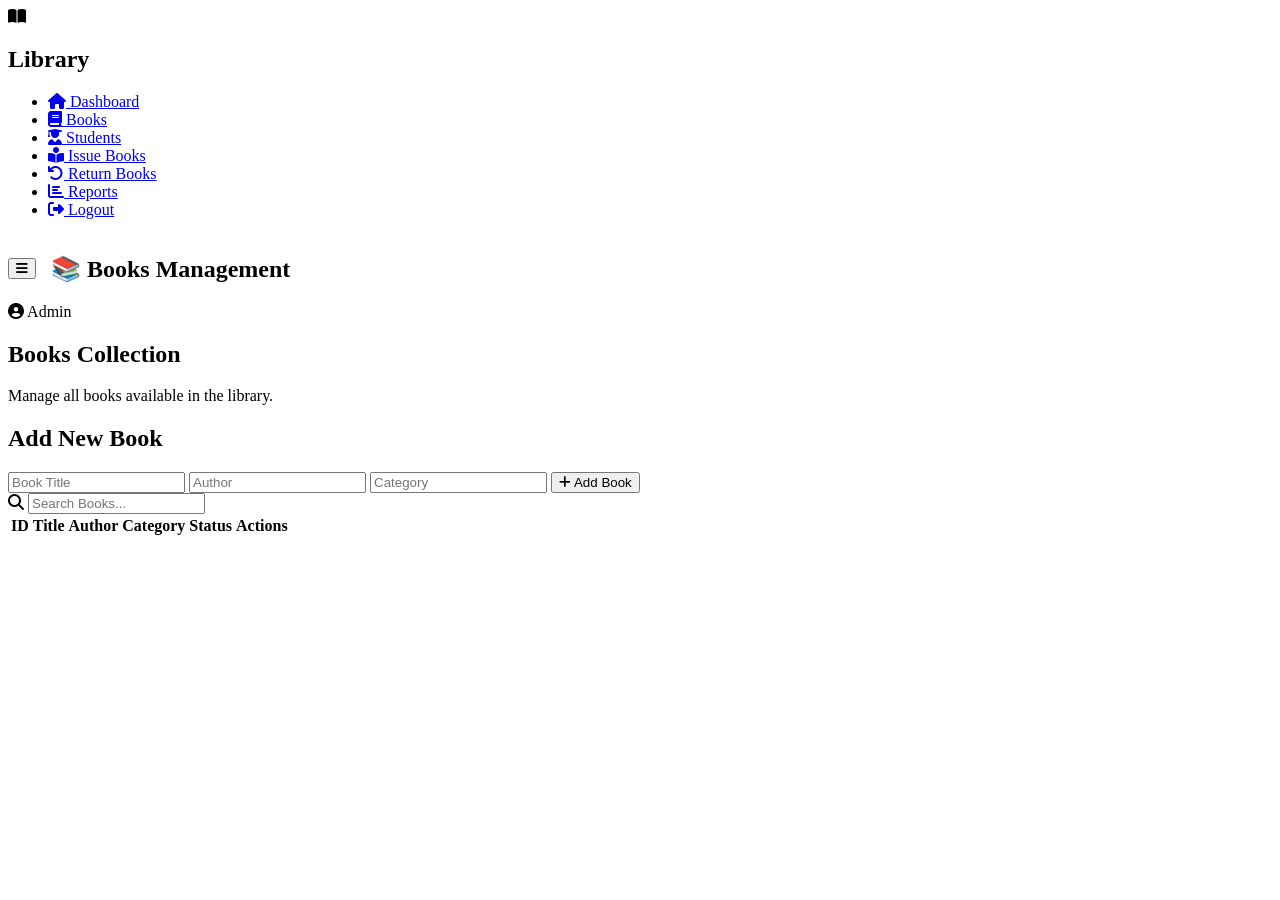
==== books.html @ 3b5f6921 "Add files via upload" ====
<!DOCTYPE html>
<html lang="en">

<head>

<meta charset="UTF-8">
<meta name="viewport" content="width=device-width, initial-scale=1.0">

<title>Books | Smart Library</title>

<link rel="stylesheet" href="css/style.css">

<link href="https://fonts.googleapis.com/css2?family=Poppins:wght@300;400;600;700&display=swap" rel="stylesheet">

<link rel="stylesheet"
href="https://cdnjs.cloudflare.com/ajax/libs/font-awesome/6.6.0/css/all.min.css">

</head>

<body>

<div class="layout">

    <!-- Sidebar -->

    <aside class="sidebar">

        <div class="sidebar-logo">

            <i class="fas fa-book-open"></i>

            <h2>Library</h2>

        </div>

        <ul class="menu">

            <li>
                <a href="dashboard.html">
                    <i class="fas fa-home"></i>
                    Dashboard
                </a>
            </li>

            <li class="active">
                <a href="books.html">
                    <i class="fas fa-book"></i>
                    Books
                </a>
            </li>

            <li>
                <a href="students.html">
                    <i class="fas fa-user-graduate"></i>
                    Students
                </a>
            </li>

            <li>
                <a href="issue.html">
                    <i class="fas fa-book-reader"></i>
                    Issue Books
                </a>
            </li>

            <li>
                <a href="return.html">
                    <i class="fas fa-undo"></i>
                    Return Books
                </a>
            </li>

            <li>
                <a href="reports.html">
                    <i class="fas fa-chart-bar"></i>
                    Reports
                </a>
            </li>

            <li>
                <a href="index.html">
                    <i class="fas fa-sign-out-alt"></i>
                    Logout
                </a>
            </li>

        </ul>

    </aside>

    <!-- Main -->

    <main class="main-content">

        <nav class="navbar">
            <div style="display:flex; align-items:center; gap:15px;">

        <button id="menuBtn">
            <i class="fas fa-bars"></i>
        </button>
        
            <h2>📚 Books Management</h2>
          </div> 
            <div class="profile">

                <i class="fas fa-user-circle"></i>

                Admin

            </div>

        </nav>

        <div class="container">

            <section class="welcome">

                <h2>Books Collection</h2>

                <p>Manage all books available in the library.</p>

            </section>

            <section class="form-container">

                <h2>Add New Book</h2>

                <div class="form">

                    <input
                    type="text"
                    id="title"
                    placeholder="Book Title">

                    <input
                    type="text"
                    id="author"
                    placeholder="Author">

                    <input
                    type="text"
                    id="category"
                    placeholder="Category">

                    <button onclick="addBook()">

                        <i class="fas fa-plus"></i>

                        Add Book

                    </button>

                </div>

            </section>

            <section class="searchBox">

                <i class="fas fa-search"></i>

                <input
                id="search"
                type="text"
                placeholder="Search Books..."
                onkeyup="searchBook()">

            </section>

            <section class="table-container">

                <table>

                    <thead>

                        <tr>

                            <th>ID</th>
                            <th>Title</th>
                            <th>Author</th>
                            <th>Category</th>
                            <th>Status</th>
                            <th>Actions</th>

                        </tr>

                    </thead>

                    <tbody id="bookTable">

                    </tbody>

                </table>

            </section>

        </div>

    </main>

</div>

<script src="js/script.js"></script>
<script src="js/chart.js"></script>
<script src="js/darkmode.js"></script>
<script src="js/sidebar.js"></script>

</body>

</html>
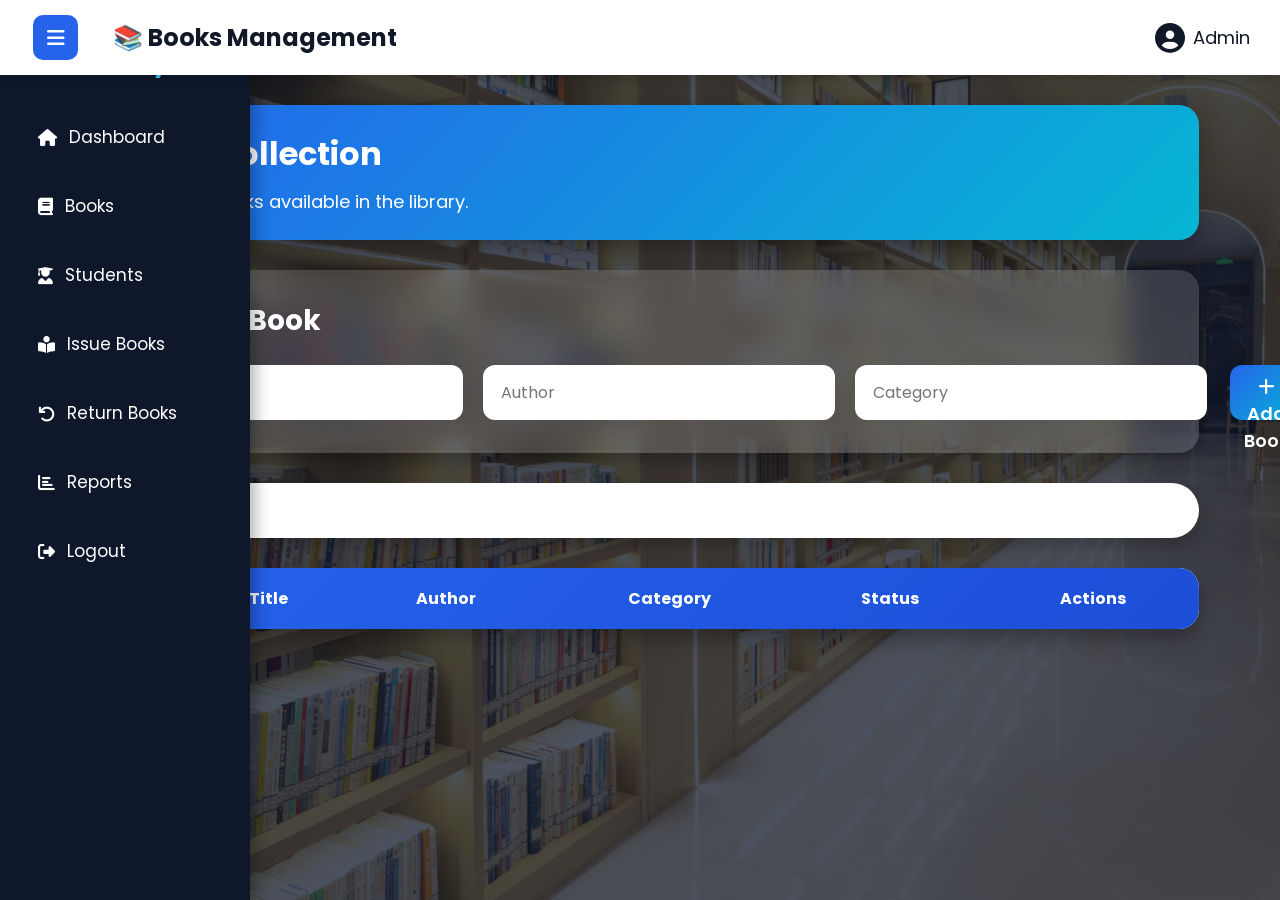
==== commit 75d061cf: "Update books.html" ====
--- a/books.html
+++ b/books.html
@@ -8,7 +8,7 @@
 
 <title>Books | Smart Library</title>
 
-<link rel="stylesheet" href="css/style.css">
+<link rel="stylesheet" href="style.css">
 
 <link href="https://fonts.googleapis.com/css2?family=Poppins:wght@300;400;600;700&display=swap" rel="stylesheet">
 
@@ -206,4 +206,4 @@
 
 </body>
 
-</html>+</html>
--- a/style.css
+++ b/style.css
@@ -0,0 +1,1118 @@
+/* ===========================================
+   Google Font
+=========================================== */
+@import url('https://fonts.googleapis.com/css2?family=Poppins:wght@300;400;500;600;700&display=swap');
+
+/* ===========================================
+   Reset
+=========================================== */
+*{
+    margin:0;
+    padding:0;
+    box-sizing:border-box;
+    font-family:'Poppins',sans-serif;
+}
+
+body{
+    background:
+    linear-gradient(rgba(15,23,42,.75),rgba(15,23,42,.75)),
+    url("../images/library.jpg");
+
+    background-size:cover;
+    background-position:center;
+    background-repeat:no-repeat;
+    background-attachment:fixed;
+    color:#fff;
+}
+
+/* ===========================================
+   Navbar
+=========================================== */
+
+.navbar{
+
+    width:100%;
+
+    height:75px;
+
+    display:flex;
+
+    justify-content:space-between;
+
+    align-items:center;
+
+    padding:0 40px;
+
+    background:rgba(255,255,255,.15);
+
+    backdrop-filter:blur(12px);
+
+    box-shadow:0 5px 15px rgba(0,0,0,.3);
+
+    position:sticky;
+
+    top:0;
+
+    z-index:1000;
+
+}
+
+.logo{
+
+    font-size:28px;
+
+    font-weight:700;
+
+}
+
+.logo i{
+
+    color:#ffd54f;
+
+    margin-right:10px;
+
+}
+
+.nav-right{
+
+    display:flex;
+
+    align-items:center;
+
+    gap:20px;
+
+}
+
+.profile{
+
+    display:flex;
+
+    align-items:center;
+
+    gap:8px;
+
+    font-size:18px;
+
+}
+
+.profile i{
+
+    font-size:30px;
+
+}
+
+#darkBtn{
+
+    width:45px;
+
+    height:45px;
+
+    border:none;
+
+    border-radius:50%;
+
+    cursor:pointer;
+
+    font-size:18px;
+
+    background:#2563eb;
+
+    color:white;
+
+    transition:.3s;
+
+}
+
+#darkBtn:hover{
+
+    transform:rotate(180deg);
+
+}
+
+/* ===========================================
+   Container
+=========================================== */
+
+.container{
+
+    width:92%;
+
+    margin:auto;
+
+    padding:30px 0;
+
+}
+
+/* ===========================================
+   Welcome Banner
+=========================================== */
+
+.welcome{
+
+    background:linear-gradient(135deg,#2563eb,#06b6d4);
+
+    padding:25px;
+
+    border-radius:20px;
+
+    margin-bottom:30px;
+
+    box-shadow:0 10px 25px rgba(0,0,0,.3);
+
+}
+
+.welcome h2{
+
+    font-size:32px;
+
+    margin-bottom:10px;
+
+}
+
+.welcome p{
+
+    font-size:18px;
+
+}
+
+/* ===========================================
+   Dashboard Cards
+=========================================== */
+
+.dashboard{
+
+    display:grid;
+
+    grid-template-columns:repeat(auto-fit,minmax(220px,1fr));
+
+    gap:20px;
+
+    margin-bottom:35px;
+
+}
+
+.card{
+
+    padding:25px;
+
+    border-radius:18px;
+
+    color:white;
+
+    position:relative;
+
+    overflow:hidden;
+
+    transition:.3s;
+
+    box-shadow:0 8px 20px rgba(0,0,0,.3);
+
+}
+
+.card:hover{
+
+    transform:translateY(-8px);
+
+}
+
+.card::before{
+
+    content:"";
+
+    position:absolute;
+
+    width:150px;
+
+    height:150px;
+
+    border-radius:50%;
+
+    background:rgba(255,255,255,.15);
+
+    right:-40px;
+
+    top:-40px;
+
+}
+
+.card i{
+
+    font-size:40px;
+
+    margin-bottom:15px;
+
+}
+
+.card h2{
+
+    font-size:36px;
+
+}
+
+.card p{
+
+    margin-top:8px;
+
+    font-size:18px;
+
+}
+
+.blue{
+
+    background:linear-gradient(135deg,#3b82f6,#06b6d4);
+
+}
+
+.green{
+
+    background:linear-gradient(135deg,#22c55e,#16a34a);
+
+}
+
+.orange{
+
+    background:linear-gradient(135deg,#f97316,#facc15);
+
+}
+
+.purple{
+
+    background:linear-gradient(135deg,#7c3aed,#c084fc);
+
+}
+/* ===========================================
+   Add Book Form
+=========================================== */
+
+.form-container{
+
+    background:rgba(255,255,255,.15);
+
+    backdrop-filter:blur(15px);
+
+    border-radius:20px;
+
+    padding:30px;
+
+    margin-bottom:30px;
+
+    box-shadow:0 10px 20px rgba(0,0,0,.3);
+
+}
+
+.form-container h2{
+
+    margin-bottom:20px;
+
+    font-size:28px;
+
+}
+
+.form{
+
+    display:grid;
+
+    grid-template-columns:2fr 2fr 2fr 1fr;
+
+    gap:20px;
+
+    align-items:center;
+
+}
+.form input{
+
+    height:55px;
+
+    padding:0 18px;
+
+    border-radius:12px;
+
+    border:none;
+
+    font-size:16px;
+
+    background:white;
+
+    color:#111827;
+
+}
+
+
+.form input:focus{
+
+    box-shadow:0 0 10px #38bdf8;
+
+    transform:scale(1.02);
+
+}
+
+.form button{
+
+    height:55px;
+
+    border:none;
+
+    border-radius:12px;
+
+    font-size:18px;
+
+    font-weight:600;
+
+    background:linear-gradient(135deg,#2563eb,#06b6d4);
+
+    color:white;
+
+}
+
+.form button:hover{
+
+    transform:translateY(-3px);
+
+    box-shadow:0 8px 20px rgba(0,0,0,.3);
+
+}
+
+/* ===========================================
+   Search Box
+=========================================== */
+
+.searchBox{
+
+    display:flex;
+
+    align-items:center;
+
+    background:white;
+
+    border-radius:50px;
+
+    padding:15px 20px;
+
+    margin-bottom:30px;
+
+    box-shadow:0 8px 20px rgba(0,0,0,.25);
+
+}
+
+.searchBox i{
+
+    color:#2563eb;
+
+    font-size:20px;
+
+    margin-right:12px;
+
+}
+
+.searchBox input{
+
+    width:100%;
+
+    border:none;
+
+    outline:none;
+
+    font-size:16px;
+
+    color:#111827;
+
+    background:transparent;
+
+}
+
+/* ===========================================
+   Table
+=========================================== */
+
+.table-container{
+
+    background:white;
+
+    border-radius:20px;
+
+    overflow:hidden;
+
+    box-shadow:0 10px 20px rgba(0,0,0,.3);
+
+    margin-bottom:35px;
+
+}
+
+table{
+
+    width:100%;
+
+    border-collapse:collapse;
+
+}
+
+thead{
+
+    background:linear-gradient(135deg,#2563eb,#1d4ed8);
+
+}
+
+thead th{
+
+    padding:18px;
+
+    color:white;
+
+    font-size:16px;
+
+}
+
+tbody td{
+
+    padding:15px;
+
+    text-align:center;
+
+    color:#333;
+
+    border-bottom:1px solid #eee;
+
+}
+
+tbody tr{
+
+    transition:.3s;
+
+}
+
+tbody tr:hover{
+
+    background:#eff6ff;
+
+}
+
+/* ===========================================
+   Status Badges
+=========================================== */
+
+.available{
+
+    background:#22c55e;
+
+    color:white;
+
+    padding:6px 15px;
+
+    border-radius:30px;
+
+    font-size:14px;
+
+    font-weight:600;
+
+}
+
+.issued{
+
+    background:#ef4444;
+
+    color:white;
+
+    padding:6px 15px;
+
+    border-radius:30px;
+
+    font-size:14px;
+
+    font-weight:600;
+
+}
+
+/* ===========================================
+   Buttons
+=========================================== */
+
+button{
+
+    padding:8px 14px;
+
+    border:none;
+
+    border-radius:8px;
+
+    cursor:pointer;
+
+    transition:.3s;
+
+    margin:3px;
+
+}
+
+.issue{
+
+    background:#16a34a;
+
+    color:white;
+
+}
+
+.issue:hover{
+
+    background:#15803d;
+
+}
+
+.return{
+
+    background:#f59e0b;
+
+    color:white;
+
+}
+
+.return:hover{
+
+    background:#d97706;
+
+}
+
+.edit{
+
+    background:#2563eb;
+
+    color:white;
+
+}
+
+.edit:hover{
+
+    background:#1d4ed8;
+
+}
+
+.delete{
+
+    background:#dc2626;
+
+    color:white;
+
+}
+
+.delete:hover{
+
+    background:#991b1b;
+
+}
+
+/* ===========================================
+   Chart Section
+=========================================== */
+
+.chart-section{
+
+    background:rgba(255,255,255,.15);
+
+    backdrop-filter:blur(15px);
+
+    border-radius:20px;
+
+    padding:30px;
+
+    margin-bottom:30px;
+
+    box-shadow:0 10px 20px rgba(0,0,0,.3);
+
+}
+
+.chart-section h2{
+
+    margin-bottom:20px;
+
+}
+
+/* ===========================================
+   Footer
+=========================================== */
+
+footer{
+
+    text-align:center;
+
+    color:white;
+
+    padding:25px;
+
+    font-size:15px;
+
+}
+
+/* ===========================================
+   Responsive
+=========================================== */
+
+@media(max-width:992px){
+
+.form{
+
+grid-template-columns:1fr;
+
+}
+
+.navbar{
+
+padding:15px;
+
+flex-direction:column;
+
+height:auto;
+
+gap:15px;
+
+}
+
+}
+
+@media(max-width:768px){
+
+.dashboard{
+
+grid-template-columns:1fr;
+
+}
+
+.logo{
+
+font-size:22px;
+
+}
+
+.welcome h2{
+
+font-size:26px;
+
+}
+
+thead{
+
+display:none;
+
+}
+
+table,
+
+tbody,
+
+tr,
+
+td{
+
+display:block;
+
+width:100%;
+
+}
+
+tr{
+
+margin-bottom:15px;
+
+}
+
+td{
+
+text-align:right;
+
+padding-left:50%;
+
+position:relative;
+
+}
+
+td::before{
+
+position:absolute;
+
+left:15px;
+
+font-weight:bold;
+
+color:#2563eb;
+
+}
+
+}
+
+@media(max-width:500px){
+
+.container{
+
+width:95%;
+
+}
+
+.form-container{
+
+padding:20px;
+
+}
+
+.searchBox{
+
+padding:12px;
+
+}
+
+}
+.chart-section canvas{
+    width:100% !important;
+    height:350px !important;
+}
+.dark{
+
+background:#111827;
+
+}
+
+.dark .card{
+
+background:#1e293b;
+
+}
+
+.dark .form-container{
+
+background:#1e293b;
+
+}
+
+.dark .chart-section{
+
+background:#1e293b;
+
+}
+/* ===============================
+   Chart Size
+=============================== */
+
+.chart-section{
+
+    height:450px;
+
+}
+
+#myChart{
+
+    width:100% !important;
+
+    height:350px !important;
+
+}
+/* ================= Sidebar ================= */
+
+.sidebar{
+
+position:fixed;
+
+left:0;
+
+top:0;
+
+width:250px;
+
+height:100vh;
+
+background:#0f172a;
+
+padding:20px;
+
+color:white;
+
+box-shadow:5px 0 15px rgba(0,0,0,.3);
+
+z-index:1000;
+
+}
+
+.sidebar h2{
+
+text-align:center;
+
+margin-bottom:30px;
+
+font-size:24px;
+
+color:#38bdf8;
+
+}
+
+.sidebar ul{
+
+list-style:none;
+
+padding:0;
+
+}
+
+.sidebar ul li{
+
+margin:15px 0;
+
+}
+
+.sidebar ul li a{
+
+display:flex;
+
+align-items:center;
+
+gap:12px;
+
+padding:14px 18px;
+
+text-decoration:none;
+
+color:white;
+
+border-radius:10px;
+
+transition:.3s;
+
+font-size:17px;
+
+}
+
+.sidebar ul li a:hover{
+
+background:#2563eb;
+
+padding-left:25px;
+
+}
+
+.main{
+
+margin-left:250px;
+
+min-height:100vh;
+
+}
+
+.navbar{
+
+background:#ffffff;
+
+color:#111827;
+
+padding:15px 30px;
+
+display:flex;
+
+justify-content:space-between;
+
+align-items:center;
+
+box-shadow:0 2px 10px rgba(0,0,0,.15);
+
+}
+
+body{
+    background:
+    linear-gradient(rgba(15,23,42,.75),rgba(15,23,42,.75)),
+    url("../images/library.jpg");
+
+    background-size:cover;
+    background-position:center;
+    background-repeat:no-repeat;
+    background-attachment:fixed;
+    color:#fff;
+}
+
+.container{
+
+padding:30px;
+
+}
+
+@media(max-width:768px){
+
+.sidebar{
+
+width:70px;
+
+}
+
+.sidebar h2{
+
+display:none;
+
+}
+
+.sidebar ul li a{
+
+justify-content:center;
+
+font-size:20px;
+
+}
+
+.sidebar ul li a span{
+
+display:none;
+
+}
+
+.main{
+
+margin-left:70px;
+
+}
+
+}
+/* Sidebar Collapse */
+
+.sidebar{
+
+transition:.4s;
+
+}
+
+.sidebar.close{
+
+width:80px;
+
+}
+
+.sidebar.close .sidebar-logo h2,
+
+.sidebar.close .menu li a span{
+
+display:none;
+
+}
+
+.sidebar.close .menu li a{
+
+justify-content:center;
+
+}
+
+.sidebar.close .menu li a i{
+
+margin-right:0;
+
+font-size:22px;
+
+}
+
+.main-content{
+
+transition:.4s;
+
+}
+
+.main-content.expand{
+
+margin-left:80px;
+
+width:calc(100% - 80px);
+
+}
+
+/* Menu Button */
+
+#menuBtn{
+
+width:45px;
+
+height:45px;
+
+border:none;
+
+border-radius:10px;
+
+background:#2563eb;
+
+color:white;
+
+cursor:pointer;
+
+font-size:20px;
+
+margin-right:20px;
+
+transition:.3s;
+
+}
+
+#menuBtn:hover{
+
+background:#1d4ed8;
+
+}
+.login-container{
+
+width:350px;
+
+margin:100px auto;
+
+padding:30px;
+
+background:white;
+
+border-radius:10px;
+
+box-shadow:0 0 15px rgba(0,0,0,.2);
+
+text-align:center;
+
+}
+
+.login-container h2{
+
+margin-bottom:20px;
+
+}
+
+.login-container input{
+
+width:100%;
+
+padding:12px;
+
+margin:10px 0;
+
+border:1px solid #ccc;
+
+border-radius:5px;
+
+font-size:16px;
+
+}
+
+.login-container button{
+
+width:100%;
+
+padding:12px;
+
+background:#2563eb;
+
+color:white;
+
+border:none;
+
+border-radius:5px;
+
+cursor:pointer;
+
+font-size:16px;
+
+margin-top:10px;
+
+}
+
+.login-container button:hover{
+
+background:#1d4ed8;
+
+}
+
+.login-container p{
+
+margin-top:15px;
+
+}
